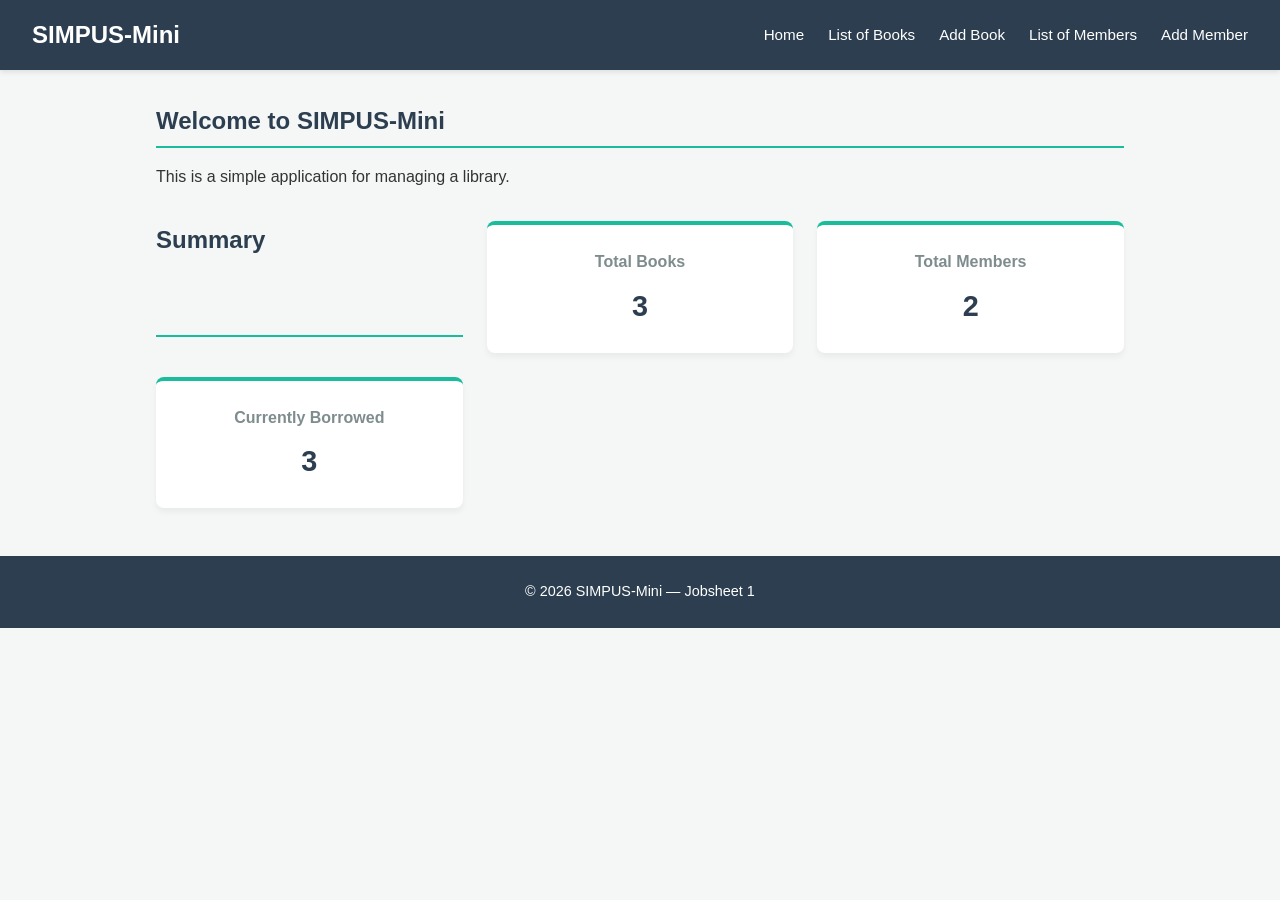
==== jobsheet-01/index.html @ 023f0d7f "ASSIGNMENT" ====
<!DOCTYPE html>
<html lang="en">
<head>
    <meta charset="UTF-8">
    <title>SIMPUS-Mini</title>
    <link rel="stylesheet" href="style.css">
</head>
<body>

    <header>
        <h1>SIMPUS-Mini</h1>

        <nav>
            <ul>
                <li><a href="index.html">Home</a></li>
                <li><a href="books/list.html">List of Books</a></li>
                <li><a href="books/tambah.html">Add Book</a></li>
                <li><a href="members/list.html">List of Members</a></li>
                <li><a href="members/tambah.html">Add Member</a></li>
            </ul>
        </nav>
    </header>

    <main>
        <section>
            <h2>Welcome to SIMPUS-Mini</h2>
            <p>This is a simple application for managing a library.</p>
        </section>

        <section>
            <h2>Summary</h2>

            <article>
                <h3>Total Books</h3>
                <p>3</p>
            </article>

            <article>
                <h3>Total Members</h3>
                <p>2</p>
            </article>

            <article>
                <h3>Currently Borrowed</h3>
                <p>3</p>
            </article>
        </section>
    </main>

    <footer>
        <p>&copy; 2026 SIMPUS-Mini — Jobsheet 1</p>
    </footer>

</body>
</html>
---- jobsheet-01/style.css ----
* {
    margin: 0;
    padding: 0;
    box-sizing: border-box;
}

body {
    font-family: Arial, sans-serif;
    background-color: #f4f7f6;
    color: #333333;
    line-height: 1.6;
}

/* ==========================================
   2. HEADER & NAVIGATION STYLING (Flexbox)
   ========================================== */
header {
    background-color: #2c3e50;
    color: #ffffff;
    padding: 1rem 2rem;
    display: flex;
    justify-content: space-between;
    align-items: center;
    box-shadow: 0 2px 5px rgba(0, 0, 0, 0.1);
}

header h1 {
    font-size: 1.5rem;
}

nav ul {
    list-style: none;
    display: flex;
    gap: 1.5rem; /* Jarak antar menu navigasi */
}

nav ul li a {
    color: #ffffff;
    text-decoration: none;
    font-size: 0.95rem;
    transition: color 0.3s ease;
}

/* Efek warna berubah saat kursor mendekati link menu */
nav ul li a:hover {
    color: #1abc9c;
}

/* ==========================================
   3. MAIN CONTENT LAYOUT
   ========================================== */
main {
    max-width: 1000px;
    margin: 2rem auto;
    padding: 0 1rem;
}

section {
    margin-bottom: 2rem;
}

section h2 {
    margin-bottom: 1rem;
    color: #2c3e50;
    border-bottom: 2px solid #1abc9c;
    padding-bottom: 0.3rem;
}

/* ==========================================
   4. SUMMARY CARDS STYLING (CSS Grid)
   ========================================== */
/* Menggunakan CSS Grid untuk membuat 3 kolom statistik berjajar rapi */
section:nth-of-type(2) {
    display: grid;
    grid-template-columns: repeat(3, 1fr);
    gap: 1.5rem;
}

article {
    background-color: #ffffff;
    padding: 1.5rem;
    border-radius: 8px;
    box-shadow: 0 4px 6px rgba(0, 0, 0, 0.05);
    text-align: center;
    border-top: 4px solid #1abc9c;
}

article h3 {
    font-size: 1rem;
    color: #7f8c8d;
    margin-bottom: 0.5rem;
}

article p {
    font-size: 1.8rem;
    font-weight: bold;
    color: #2c3e50;
}

/* ==========================================
   5. TABLE STYLING
   ========================================== */
table {
    width: 100%;
    border-collapse: collapse;
    background-color: #ffffff;
    box-shadow: 0 4px 6px rgba(0, 0, 0, 0.05);
    border-radius: 8px;
    overflow: hidden;
    margin-top: 1rem;
}

th, td {
    padding: 12px 15px;
    text-align: left;
}

th {
    background-color: #2c3e50;
    color: #ffffff;
    font-weight: 600;
}

/* Efek belang-belang (Zebra stripes) pada baris genap tabel */
tbody tr:nth-child(even) {
    background-color: #f8f9fa;
}

/* Efek perubahan warna baris saat kursor mendekat */
tbody tr:hover {
    background-color: #f1f2f6;
}

td button {
    padding: 6px 12px;
    border: none;
    border-radius: 4px;
    cursor: pointer;
    font-size: 0.85rem;
    color: #ffffff;
}

/* Styling tombol Edit (Posisi tombol pertama) */
td button:nth-of-type(1) {
    background-color: #f39c12;
    margin-right: 5px;
}

td button:nth-of-type(1):hover {
    background-color: #d68910;
}

/* Styling tombol Delete (Posisi tombol kedua) */
td button:nth-of-type(2) {
    background-color: #e74c3c;
}

td button:nth-of-type(2):hover {
    background-color: #c0392b;
}

/* ==========================================
   6. FORM STYLING
   ========================================== */
form {
    background-color: #ffffff;
    padding: 2rem;
    border-radius: 8px;
    box-shadow: 0 4px 6px rgba(0, 0, 0, 0.05);
    max-width: 600px;
    margin: 0 auto;
}

form p {
    margin-bottom: 1.2rem;
}

form label {
    display: inline-block;
    margin-bottom: 0.4rem;
    font-weight: 600;
    color: #2c3e50;
}

form input[type="text"],
form input[type="number"],
form input[type="email"],
form select {
    width: 100%;
    padding: 10px;
    border: 1px solid #dcdde1;
    border-radius: 4px;
    font-size: 0.95rem;
    transition: border-color 0.3s ease;
}

/* Efek fokus pada form input (garis luar berubah warna) */
form input:focus,
form select:focus {
    outline: none;
    border-color: #1abc9c;
}

form button[type="submit"] {
    background-color: #2ecc71;
    color: #ffffff;
    padding: 10px 20px;
    border: none;
    border-radius: 4px;
    font-size: 1rem;
    cursor: pointer;
    width: 100%;
    transition: background-color 0.3s ease;
}

form button[type="submit"]:hover {
    background-color: #27ae60;
}

/* ==========================================
   7. FOOTER STYLING
   ========================================== */
footer {
    text-align: center;
    padding: 1.5rem;
    background-color: #2c3e50;
    color: #ffffff;
    margin-top: 3rem;
    font-size: 0.9rem;
}
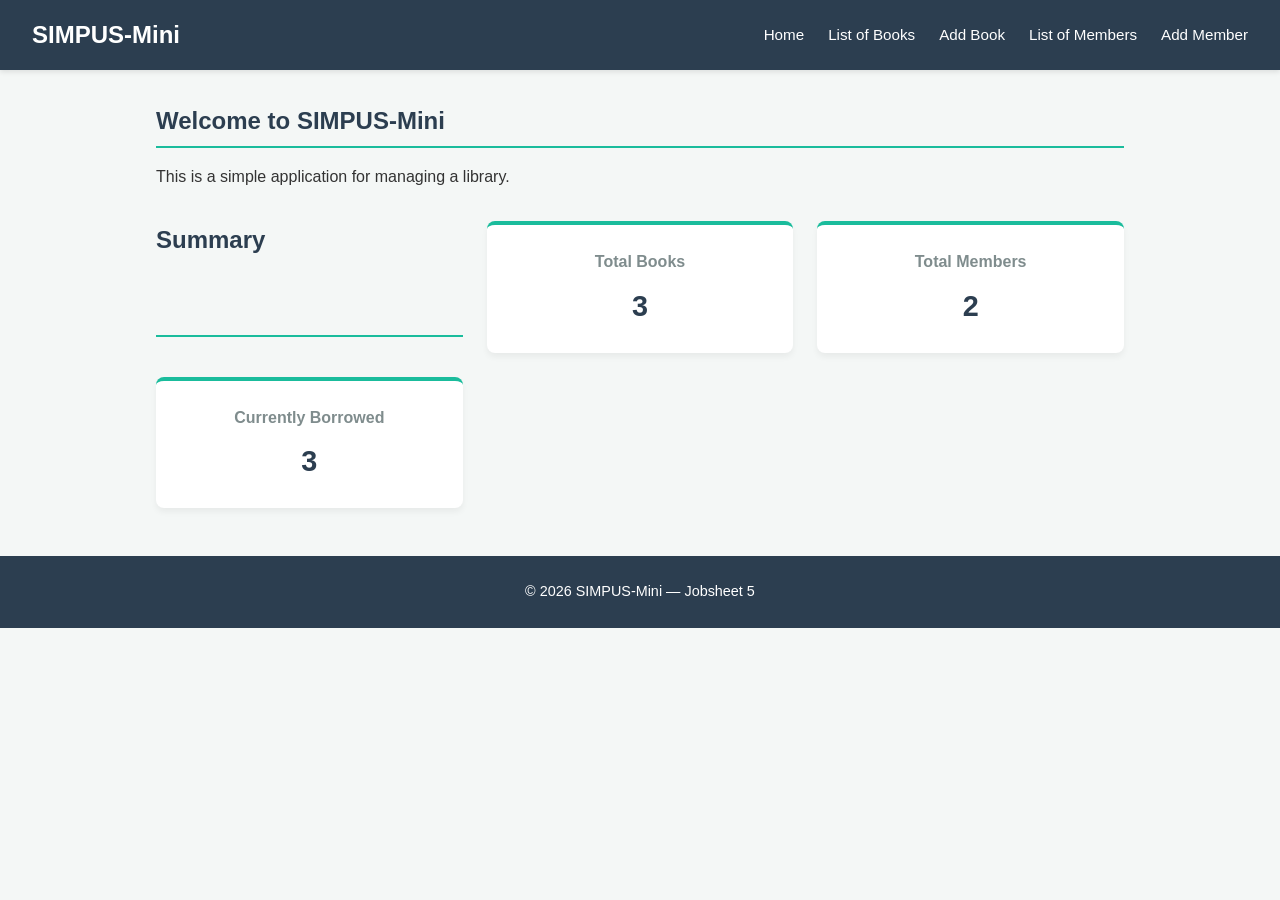
==== commit a2d5774f: "JOBSHEET 6" ====
--- a/jobsheet-01/index.html
+++ b/jobsheet-01/index.html
@@ -2,21 +2,26 @@
 <html lang="en">
 <head>
     <meta charset="UTF-8">
+    <meta name="viewport" content="width=device-width, initial-scale=1.0">
     <title>SIMPUS-Mini</title>
-    <link rel="stylesheet" href="style.css">
+    <!-- 1. Perbaiki jalur CSS ke dalam folder assets/css/ -->
+   <link rel="stylesheet" href="./assets/css/style.css">
 </head>
 <body>
 
     <header>
         <h1>SIMPUS-Mini</h1>
-
+        
+        <!-- 2. Ubah checkbox hack menjadi button untuk JavaScript Hamburger -->
+        <button type="button" id="nav-toggle-btn" class="nav-toggle-label" aria-label="Menu">&#9776;</button>
+        
         <nav>
             <ul>
-                <li><a href="index.html">Home</a></li>
-                <li><a href="books/list.html">List of Books</a></li>
-                <li><a href="books/tambah.html">Add Book</a></li>
-                <li><a href="members/list.html">List of Members</a></li>
-                <li><a href="members/tambah.html">Add Member</a></li>
+                <li><a href="/jobsheet-01/index.html">Home</a></li>
+                <li><a href="/jobsheet-01/books/list.html">List of Books</a></li>
+                <li><a href="/jobsheet-01/books/tambah.html">Add Book</a></li>
+                <li><a href="/jobsheet-01/members/list.html">List of Members</a></li>
+                <li><a href="/jobsheet-01/members/tambah.html">Add Member</a></li>
             </ul>
         </nav>
     </header>
@@ -48,8 +53,10 @@
     </main>
 
     <footer>
-        <p>&copy; 2026 SIMPUS-Mini — Jobsheet 1</p>
+        <p>&copy; 2026 SIMPUS-Mini — Jobsheet 5</p>
     </footer>
 
+    <!-- 3. Perbaiki jalur script untuk index.html (tanpa ../ karena sejajar dengan folder assets) -->
+    <script src="assets/js/app.js"></script>
 </body>
 </html>
--- a/jobsheet-01/assets/css/style.css
+++ b/jobsheet-01/assets/css/style.css
@@ -0,0 +1,353 @@
+* {
+    margin: 0;
+    padding: 0;
+    box-sizing: border-box;
+}
+
+body {
+    font-family: Arial, sans-serif;
+    background-color: #f4f7f6;
+    color: #333333;
+    line-height: 1.6;
+}
+
+/* ==========================================
+   2. HEADER & NAVIGATION STYLING (Flexbox)
+   ========================================== */
+header {
+    background-color: #2c3e50;
+    color: #ffffff;
+    padding: 1rem 2rem;
+    display: flex;
+    justify-content: space-between;
+    align-items: center;
+    box-shadow: 0 2px 5px rgba(0, 0, 0, 0.1);
+}
+
+header h1 {
+    font-size: 1.5rem;
+}
+
+nav ul {
+    list-style: none;
+    display: flex;
+    gap: 1.5rem; /* Jarak antar menu navigasi */
+}
+
+nav ul li a {
+    color: #ffffff;
+    text-decoration: none;
+    font-size: 0.95rem;
+    transition: color 0.3s ease;
+}
+
+/* Efek warna berubah saat kursor mendekati link menu */
+nav ul li a:hover {
+    color: #1abc9c;
+}
+
+/* ==========================================
+   3. MAIN CONTENT LAYOUT
+   ========================================== */
+main {
+    max-width: 1000px;
+    margin: 2rem auto;
+    padding: 0 1rem;
+}
+
+section {
+    margin-bottom: 2rem;
+}
+
+section h2 {
+    margin-bottom: 1rem;
+    color: #2c3e50;
+    border-bottom: 2px solid #1abc9c;
+    padding-bottom: 0.3rem;
+}
+
+/* ==========================================
+   4. SUMMARY CARDS STYLING (CSS Grid)
+   ========================================== */
+/* Menggunakan CSS Grid untuk membuat 3 kolom statistik berjajar rapi */
+section:nth-of-type(2) {
+    display: grid;
+    grid-template-columns: repeat(3, 1fr);
+    gap: 1.5rem;
+}
+
+article {
+    background-color: #ffffff;
+    padding: 1.5rem;
+    border-radius: 8px;
+    box-shadow: 0 4px 6px rgba(0, 0, 0, 0.05);
+    text-align: center;
+    border-top: 4px solid #1abc9c;
+}
+
+article h3 {
+    font-size: 1rem;
+    color: #7f8c8d;
+    margin-bottom: 0.5rem;
+}
+
+article p {
+    font-size: 1.8rem;
+    font-weight: bold;
+    color: #2c3e50;
+}
+
+/* ==========================================
+   5. TABLE STYLING
+   ========================================== */
+table {
+    width: 100%;
+    border-collapse: collapse;
+    background-color: #ffffff;
+    box-shadow: 0 4px 6px rgba(0, 0, 0, 0.05);
+    border-radius: 8px;
+    overflow: hidden;
+    margin-top: 1rem;
+}
+
+th, td {
+    padding: 12px 15px;
+    text-align: left;
+}
+
+th {
+    background-color: #2c3e50;
+    color: #ffffff;
+    font-weight: 600;
+}
+
+/* Efek belang-belang (Zebra stripes) pada baris genap tabel */
+tbody tr:nth-child(even) {
+    background-color: #f8f9fa;
+}
+
+/* Efek perubahan warna baris saat kursor mendekat */
+tbody tr:hover {
+    background-color: #f1f2f6;
+}
+
+td button {
+    padding: 6px 12px;
+    border: none;
+    border-radius: 4px;
+    cursor: pointer;
+    font-size: 0.85rem;
+    color: #ffffff;
+}
+
+/* Styling tombol Edit (Posisi tombol pertama) */
+td button:nth-of-type(1) {
+    background-color: #f39c12;
+    margin-right: 5px;
+}
+
+td button:nth-of-type(1):hover {
+    background-color: #d68910;
+}
+
+/* Styling tombol Delete (Posisi tombol kedua) */
+td button:nth-of-type(2) {
+    background-color: #e74c3c;
+}
+
+td button:nth-of-type(2):hover {
+    background-color: #c0392b;
+}
+
+/* ==========================================
+   6. FORM STYLING
+   ========================================== */
+form {
+    background-color: #ffffff;
+    padding: 2rem;
+    border-radius: 8px;
+    box-shadow: 0 4px 6px rgba(0, 0, 0, 0.05);
+    max-width: 600px;
+    margin: 0 auto;
+}
+
+form p {
+    margin-bottom: 1.2rem;
+}
+
+form label {
+    display: inline-block;
+    margin-bottom: 0.4rem;
+    font-weight: 600;
+    color: #2c3e50;
+}
+
+form input[type="text"],
+form input[type="number"],
+form input[type="email"],
+form select {
+    width: 100%;
+    padding: 10px;
+    border: 1px solid #dcdde1;
+    border-radius: 4px;
+    font-size: 0.95rem;
+    transition: border-color 0.3s ease;
+}
+
+/* Efek fokus pada form input (garis luar berubah warna) */
+form input:focus,
+form select:focus {
+    outline: none;
+    border-color: #1abc9c;
+}
+
+form button[type="submit"] {
+    background-color: #2ecc71;
+    color: #ffffff;
+    padding: 10px 20px;
+    border: none;
+    border-radius: 4px;
+    font-size: 1rem;
+    cursor: pointer;
+    width: 100%;
+    transition: background-color 0.3s ease;
+}
+
+form button[type="submit"]:hover {
+    background-color: #27ae60;
+}
+
+/* ==========================================
+   7. FOOTER STYLING
+   ========================================== */
+footer {
+    text-align: center;
+    padding: 1.5rem;
+    background-color: #2c3e50;
+    color: #ffffff;
+    margin-top: 3rem;
+    font-size: 0.9rem;
+}
+
+/* ==========================================
+   JOBSHEET 3: RESPONSIVE DESIGN
+   ========================================== */
+
+/* ===== 1. Hamburger Menu (Basic Style - Hidden on Large Screens) ===== */
+.nav-toggle {
+    display: none;
+}
+
+.nav-toggle-label {
+    display: none;
+    font-size: 1.6rem;
+    color: #fff;
+    cursor: pointer;
+}
+
+/* ===== 2. Responsive Table (Overflow Wrapper) ===== */
+.table-responsive {
+    overflow-x: auto;
+}
+
+/* ==========================================================
+   3. RESPONSIVE BREAKPOINTS (Place at the Bottom of the CSS File)
+   ========================================================== */
+
+/* Tablet Down (≤ 768px) */
+@media (max-width: 768px) {
+    /* Change the stat card grid from 3 columns to 2 columns */
+    main section:nth-of-type(2) {
+        grid-template-columns: repeat(2, 1fr);
+    }
+}
+
+/* Mobile Screen (≤ 480px) */
+@media (max-width: 480px) {
+    header {
+        position: relative;
+    }
+
+    /* Show the hamburger icon and hide default navigation */
+    .nav-toggle-label {
+        display: block;
+    }
+
+    header nav {
+        display: none;
+        width: 100%;
+        order: 3;
+        margin-top: 1rem;
+    }
+
+    /* Checkbox Hack Effect: Display menu when checkbox is checked */
+    .nav-toggle:checked ~ nav {
+        display: block;
+    }
+
+    /* Change navigation direction to vertical stack */
+    header nav ul {
+        flex-direction: column;
+        gap: 0.75rem;
+    }
+
+    /* Change stat card grid to a single full-width column */
+    main section:nth-of-type(2) {
+        grid-template-columns: 1fr;
+    }
+
+    
+    /* Make form inputs span the full width of mobile screens */
+    form input, form select {
+        max-width: 100%;
+    }
+
+    /* ==========================================
+   JOBSHEET 5: CSS TAMBAHAN (JS Navigation & Validation)
+   ========================================== */
+
+/* 1. Styling untuk Pesan Error Validasi Form */
+.error {
+    display: block;
+    color: #e74c3c;
+    font-size: 0.85rem;
+    margin-top: 0.3rem;
+    font-weight: 500;
+}
+
+/* 2. Styling untuk Kotak Pencarian (Search Box) */
+.search-box input {
+    width: 100%;
+    max-width: 300px;
+    padding: 10px;
+    border: 1px solid #dcdde1;
+    border-radius: 4px;
+    font-size: 0.95rem;
+    margin-bottom: 1rem;
+}
+
+.search-box input:focus {
+    outline: none;
+    border-color: #1abc9c;
+}
+
+/* 3. Animasi Smooth Slide untuk Menu Navigasi JavaScript (Latihan 7) */
+@media (max-width: 480px) {
+    /* Menimpa aturan display: none sebelumnya agar animasi max-height bisa bekerja */
+    header nav {
+        display: block !important;
+        max-height: 0;
+        overflow: hidden;
+        transition: max-height 0.4s ease-out, padding 0.4s ease-out;
+        width: 100%;
+        order: 3;
+    }
+
+    /* Ketika class .nav-open diaktifkan oleh JavaScript (app.js) */
+    header nav.nav-open {
+        max-height: 300px; /* Sesuaikan dengan estimasi tinggi total menu */
+        transition: max-height 0.4s ease-in, padding 0.4s ease-in;
+        margin-top: 1rem;
+    }
+}
+}
